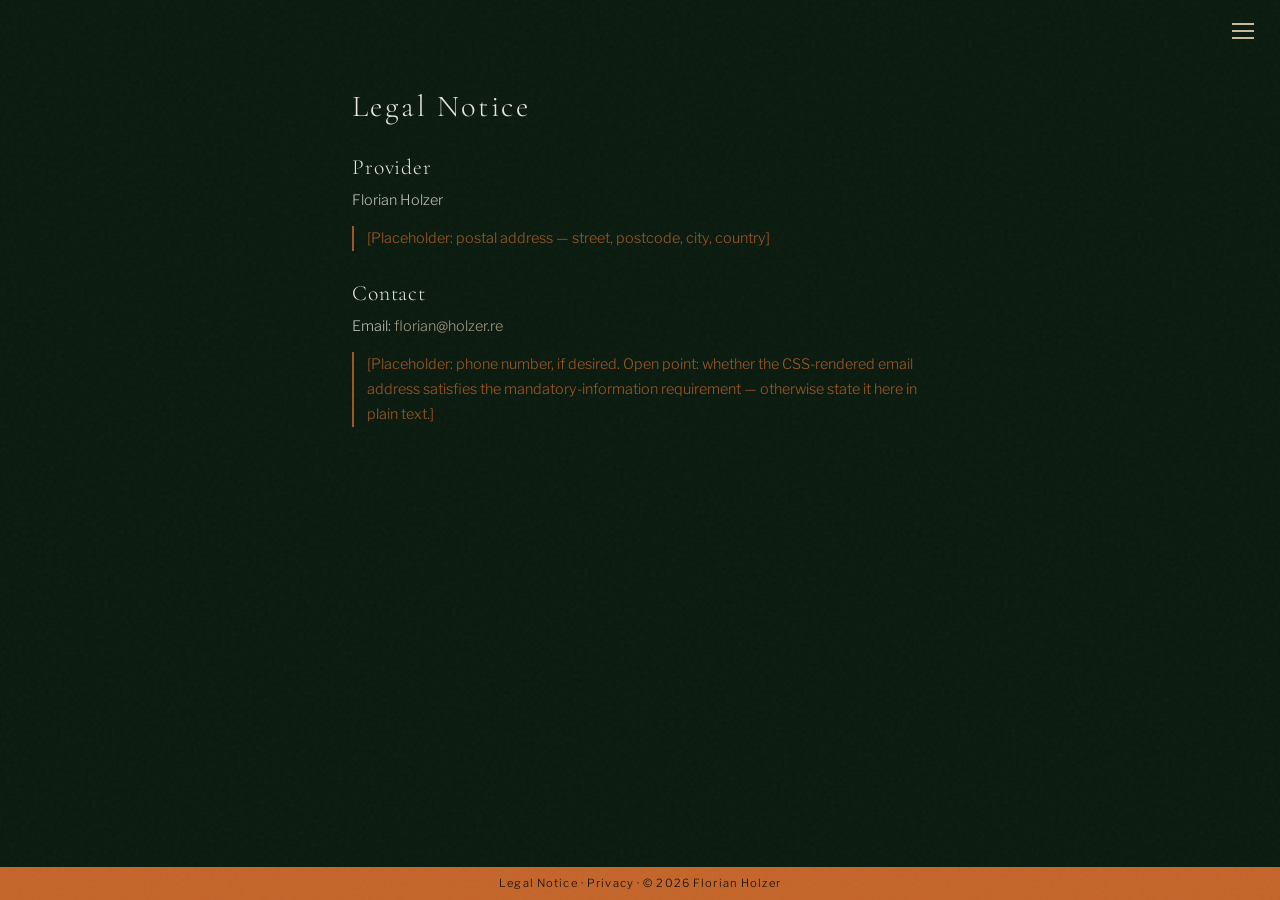
==== legal-notice.html @ d90b1aa7 "Add files via upload" ====
<!DOCTYPE html>
<!-- [Stand: 2026-10-22 | Deckung: Rechnung] -->
<html lang="en">
<head>
  <meta charset="UTF-8">
  <meta name="viewport" content="width=device-width, initial-scale=1.0">
  <title>Legal Notice · Florian Holzer</title>
  <link rel="stylesheet" href="styles.css">
  <script src="mail.js" defer></script>
</head>
<body class="page">

  <input type="checkbox" id="menu-toggle" class="menu-checkbox">
  <label for="menu-toggle" class="menu-btn" aria-label="Menu">
    <span class="menu-icon"></span>
  </label>

  <nav class="top-nav">
    <a href="index.html">Home</a>
    <a href="#" class="mail" data-user="florian" data-domain="holzer.re">Email</a>
    <a href="https://linkedin.com/in/holzerflorian" target="_blank" rel="noopener">LinkedIn</a>
    <a href="legal-notice.html">Legal Notice</a>
    <a href="privacy.html">Privacy</a>
  </nav>

  <main class="container">
    <h1>Legal Notice</h1>

    <h2>Provider</h2>
    <p>Florian Holzer</p>
    <p class="todo">[Placeholder: postal address — street, postcode, city, country]</p>

    <h2>Contact</h2>
    <p>Email: <a href="#" class="mail mail-show" data-user="florian" data-domain="holzer.re"></a></p>
    <p class="todo">[Placeholder: phone number, if desired. Open point: whether the CSS-rendered email address satisfies the mandatory-information requirement — otherwise state it here in plain text.]</p>
  </main>

  <footer class="imprint-bar">
    <!-- TD: Jahreszahl statisch — jährlich von Hand anpassen (per JS ergänzbar, nicht eingebaut) -->
    <a href="legal-notice.html">Legal Notice</a> · <a href="privacy.html">Privacy</a> · &copy; 2026 Florian Holzer
  </footer>

</body>
</html>
---- styles.css ----
/* [Stand: 2026-10-22 | Deckung: Rechnung] */

/* Schriften lokal im Root: Dateien aus @fontsource 5.3.0 (Google-Fonts-Build, Subset latin),
   SIL OFL 1.1 — Lizenztexte LICENSE-*.txt daneben. Kein Abruf von Drittservern. */
@font-face {
  font-family: 'Cormorant Garamond';
  font-style: normal;
  font-weight: 300;
  font-display: swap;
  src: url('cormorant-garamond-latin-300-normal.woff2') format('woff2');
}

@font-face {
  font-family: 'Libre Franklin';
  font-style: normal;
  font-weight: 300;
  font-display: swap;
  src: url('libre-franklin-latin-300-normal.woff2') format('woff2');
}

@font-face {
  font-family: 'Libre Franklin';
  font-style: normal;
  font-weight: 700;
  font-display: swap;
  src: url('libre-franklin-latin-700-normal.woff2') format('woff2');
}

*, *::before, *::after {
  margin: 0;
  padding: 0;
  box-sizing: border-box;
}

:root {
  --bg: #0a1a0f;
  --text: #e8e4df;
  --accent: #c9b99a;
  --muted: #6b6560;
  --orange: #c4652a;
}

html {
  overflow-x: hidden;
}

body {
  background-color: var(--bg);
  color: var(--text);
  font-family: 'Libre Franklin', sans-serif;
  font-weight: 300;
  min-height: 100vh;
  display: flex;
  align-items: center;
  justify-content: center;
  padding: 3.5rem 0;
}

/* Grain-Overlay */
body::before {
  content: '';
  position: fixed;
  inset: 0;
  background-image: url("data:image/svg+xml,%3Csvg viewBox='0 0 256 256' xmlns='http://www.w3.org/2000/svg'%3E%3Cfilter id='noise'%3E%3CfeTurbulence type='fractalNoise' baseFrequency='0.9' numOctaves='4' stitchTiles='stitch'/%3E%3C/filter%3E%3Crect width='100%25' height='100%25' filter='url(%23noise)' opacity='0.03'/%3E%3C/svg%3E");
  pointer-events: none;
  z-index: 100;
}

/* Hamburger-Menü (Checkbox-Hack, kein JS) */
.menu-checkbox { display: none; }

.menu-btn {
  position: fixed;
  top: 0.8rem;
  right: 1.2rem;
  width: 36px;
  height: 36px;
  display: flex;
  align-items: center;
  justify-content: center;
  cursor: pointer;
  z-index: 60;
}

.menu-icon,
.menu-icon::before,
.menu-icon::after {
  display: block;
  width: 22px;
  height: 2px;
  background: var(--accent);
  transition: all 0.35s ease;
}

.menu-icon { position: relative; }
.menu-icon::before,
.menu-icon::after {
  content: '';
  position: absolute;
  left: 0;
}
.menu-icon::before { top: -7px; }
.menu-icon::after  { top: 7px; }

.menu-checkbox:checked ~ .menu-btn .menu-icon { background: transparent; }
.menu-checkbox:checked ~ .menu-btn .menu-icon::before {
  top: 0; transform: rotate(45deg); background: #fff;
}
.menu-checkbox:checked ~ .menu-btn .menu-icon::after {
  top: 0; transform: rotate(-45deg); background: #fff;
}

.top-nav {
  position: fixed;
  top: 0; left: 0; right: 0;
  display: flex;
  flex-direction: column;
  align-items: center;
  gap: 1.2rem;
  background-color: rgba(0, 0, 0, 0.95);
  backdrop-filter: blur(12px);
  -webkit-backdrop-filter: blur(12px);
  border-bottom: 1px solid rgba(255, 255, 255, 0.08);
  z-index: 50;
  max-height: 0;
  overflow: hidden;
  opacity: 0;
  transition: max-height 0.4s ease, opacity 0.3s ease, padding 0.4s ease;
  padding: 0 1.5rem;
}

.menu-checkbox:checked ~ .top-nav {
  max-height: 500px;
  opacity: 1;
  padding: 3.5rem 1.5rem 1.5rem;
}

.top-nav a {
  color: #ffffff;
  text-decoration: none;
  font-weight: 700;
  font-size: 0.75rem;
  letter-spacing: 0.15em;
  text-transform: uppercase;
  padding-bottom: 2px;
  border-bottom: 1px solid transparent;
  transition: border-color 0.3s ease, color 0.3s ease;
}

.top-nav a:hover {
  color: #ffffff;
  border-bottom-color: #ffffff;
}

/* Inhalt */
.container {
  text-align: center;
  max-width: 480px;
  padding: 2rem;
  animation: fadeUp 1.2s ease-out both;
}

.portrait-wrapper {
  position: relative;
  display: inline-block;
  margin-bottom: 2.5rem;
}

.portrait {
  width: 260px;
  height: 340px;
  object-fit: cover;
  display: block;
  border: 2px solid #ffffff;
  padding: 20px;
  filter: grayscale(15%) contrast(1.05);
  transition: filter 0.6s ease;
}

.portrait:hover {
  filter: grayscale(0%) contrast(1.1);
}

.divider {
  width: 40px;
  height: 1px;
  background: var(--accent);
  margin: 0 auto 1.8rem;
  animation: expandLine 1s ease-out 0.6s both;
}

h1 {
  font-family: 'Cormorant Garamond', serif;
  font-weight: 300;
  font-size: 2.2rem;
  letter-spacing: 0.08em;
  margin-bottom: 0.5rem;
  color: var(--text);
  animation: fadeUp 1s ease-out 0.3s both;
}

.subtitle {
  font-size: 0.7rem;
  letter-spacing: 0.25em;
  text-transform: uppercase;
  color: var(--muted);
  margin-bottom: 1.4rem;
  animation: fadeUp 1s ease-out 0.5s both;
}

.tagline {
  font-size: 0.95rem;
  line-height: 1.8;
  opacity: 0.75;
  animation: fadeUp 1s ease-out 0.7s both;
}

.links {
  list-style: none;
  display: flex;
  justify-content: center;
  align-items: baseline;
  flex-wrap: wrap;
  gap: 0.6rem 2rem;
  margin-top: 1.6rem;
  animation: fadeUp 1s ease-out 0.9s both;
}

/* Links in Inhalt und Textseiten */
.links a,
.mail,
.page a {
  color: var(--accent);
  text-decoration: none;
  padding-bottom: 2px;
  border-bottom: 1px solid transparent;
  transition: border-color 0.3s ease, color 0.3s ease;
}

.links a:hover,
.links a:focus-visible,
.mail:hover,
.mail:focus-visible,
.page a:hover,
.page a:focus-visible {
  color: #ffffff;
  border-bottom-color: #ffffff;
}

.links a {
  font-size: 0.85rem;
  letter-spacing: 0.08em;
}

/* E-Mail-Adresse: steht in keiner Datei zusammengesetzt. Anzeige aus data-user/data-domain
   als generierter Inhalt — nicht im DOM-Text, nicht per Textauswahl kopierbar.
   Das mailto-Ziel setzt mail.js erst bei Hover/Fokus/Klick. */
.mail-show::after {
  content: attr(data-user) "@" attr(data-domain);
}

/* Textseiten (legal-notice.html, privacy.html): body.page */
body.page { align-items: flex-start; }

.page .container {
  max-width: 640px;
  text-align: left;
}

.page h1 {
  font-size: 1.9rem;
  margin-bottom: 1.6rem;
}

.page h2 {
  font-family: 'Cormorant Garamond', serif;
  font-weight: 300;
  font-size: 1.35rem;
  letter-spacing: 0.04em;
  margin: 1.8rem 0 0.5rem;
}

.page p {
  font-size: 0.9rem;
  line-height: 1.75;
  opacity: 0.8;
  margin-bottom: 0.8rem;
}

/* Platzhalter — sichtbar markiert, bis Inhalt eingesetzt ist */
.todo {
  color: var(--orange);
  opacity: 1;
  border-left: 2px solid var(--orange);
  padding-left: 0.8rem;
}

/* Imprint-Leiste */
.imprint-bar {
  position: fixed;
  bottom: 0; left: 0; right: 0;
  background-color: var(--orange);
  color: #0a0a0a;
  text-align: center;
  padding: 0.6rem 1rem;
  font-size: 0.7rem;
  letter-spacing: 0.1em;
  z-index: 50;
}

.imprint-bar a {
  color: #0a0a0a;
  text-decoration: none;
  transition: opacity 0.3s ease;
}

.imprint-bar a:hover { opacity: 0.6; }

/* Animationen */
@keyframes fadeUp {
  from { opacity: 0; transform: translateY(20px); }
  to   { opacity: 1; transform: translateY(0); }
}

@keyframes expandLine {
  from { width: 0; opacity: 0; }
  to   { width: 40px; opacity: 1; }
}

/* Responsive */
@media (max-width: 520px) {
  body {
    align-items: flex-start;
    padding: 2rem 0 4rem;
  }

  .container { padding: 1.2rem; max-width: 100%; }

  .portrait {
    width: 75vw;
    max-width: 260px;
    height: auto;
    aspect-ratio: 3 / 4;
    padding: 12px;
  }

  .portrait-wrapper { margin-bottom: 1.8rem; }

  h1 { font-size: 1.6rem; letter-spacing: 0.05em; }

  .divider { margin: 0 auto 1.2rem; }

  .subtitle { font-size: 0.6rem; margin-bottom: 1rem; }
  .tagline { font-size: 0.85rem; line-height: 1.7; }
  .links { gap: 0.6rem 1.4rem; margin-top: 1.3rem; padding: 0 0.5rem; }
  .links a { font-size: 0.8rem; }

  .page h1 { font-size: 1.5rem; }
  .page p { font-size: 0.85rem; max-width: 90vw; }

  .top-nav { gap: 1rem; }
  .top-nav a { font-size: 0.8rem; }

  .menu-btn {
    top: 0.6rem; right: 0.8rem;
    width: 44px; height: 44px;
  }

  .imprint-bar {
    font-size: 0.6rem;
    padding: 0.5rem 0.8rem;
  }
}

@media (max-width: 360px) {
  .portrait { width: 70vw; padding: 8px; }

  h1 { font-size: 1.35rem; }
}
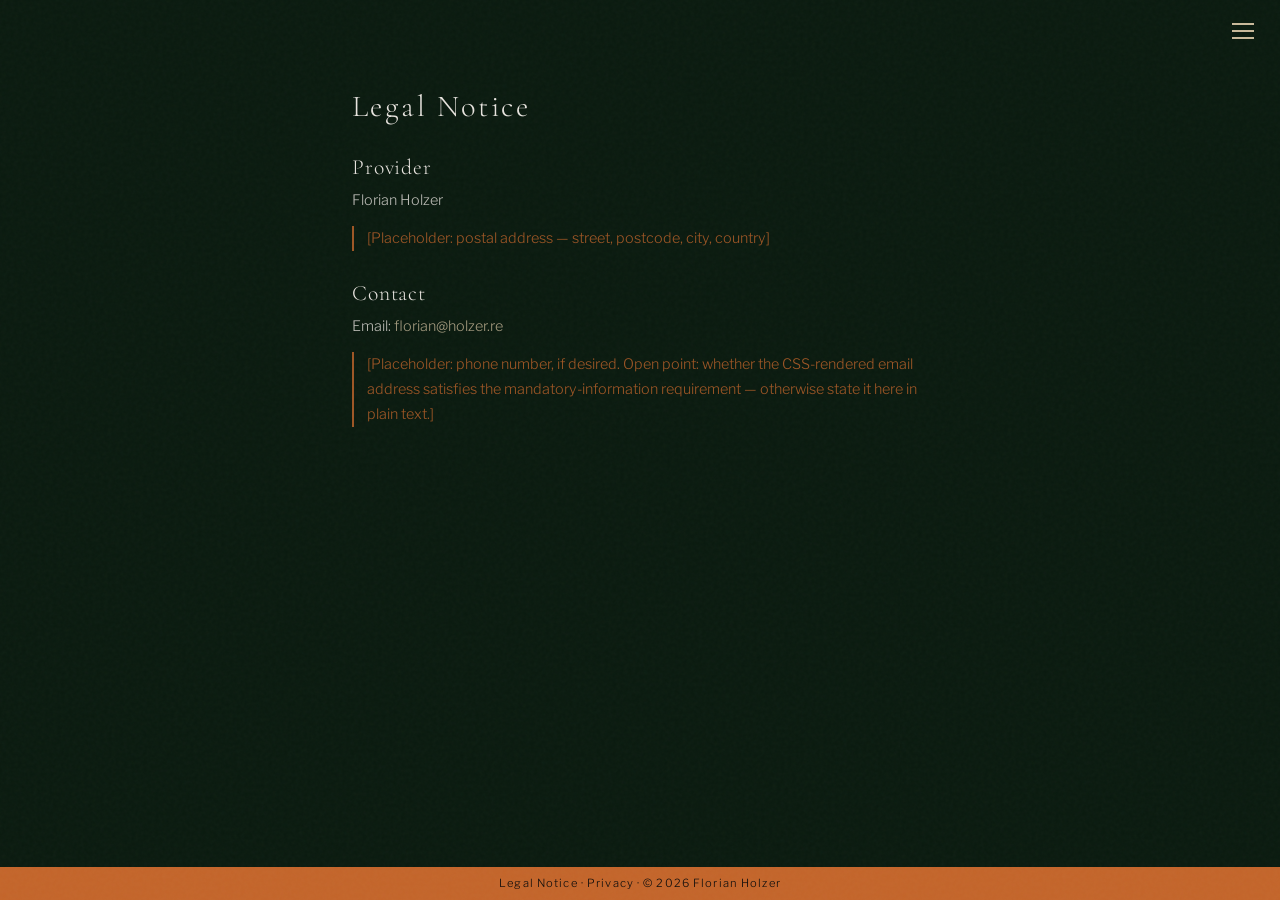
==== commit 8a81dc66: "Add files via upload" ====
--- a/legal-notice.html
+++ b/legal-notice.html
@@ -5,8 +5,9 @@
   <meta charset="UTF-8">
   <meta name="viewport" content="width=device-width, initial-scale=1.0">
   <title>Legal Notice · Florian Holzer</title>
+  <link rel="icon" href="data:image/svg+xml,%3Csvg xmlns='http://www.w3.org/2000/svg' viewBox='0 0 64 64'%3E%3Crect width='64' height='64' rx='12' fill='%230a1a0f'/%3E%3Ctext x='32' y='43' text-anchor='middle' font-family='Georgia,serif' font-size='30' fill='%23c9b99a'%3EFH%3C/text%3E%3C/svg%3E">
   <link rel="stylesheet" href="styles.css">
-  <script src="mail.js" defer></script>
+  <script src="site.js" defer></script>
 </head>
 <body class="page">
 
@@ -36,8 +37,8 @@
   </main>
 
   <footer class="imprint-bar">
-    <!-- TD: Jahreszahl statisch — jährlich von Hand anpassen (per JS ergänzbar, nicht eingebaut) -->
-    <a href="legal-notice.html">Legal Notice</a> · <a href="privacy.html">Privacy</a> · &copy; 2026 Florian Holzer
+    <!-- Jahreszahl: statischer Wert ist Fallback ohne JS, site.js setzt das aktuelle Jahr -->
+    <a href="legal-notice.html">Legal Notice</a> · <a href="privacy.html">Privacy</a> · &copy; <span class="year">2026</span> Florian Holzer
   </footer>
 
 </body>
--- a/styles.css
+++ b/styles.css
@@ -66,8 +66,23 @@
   z-index: 100;
 }
 
-/* Hamburger-Menü (Checkbox-Hack, kein JS) */
-.menu-checkbox { display: none; }
+/* Hamburger-Menü (Checkbox-Hack, kein JS). Checkbox visuell verborgen, bleibt fokussierbar:
+   Tab erreicht sie als erstes Element, Leertaste schaltet das Menü; Fokusring am Button. */
+.menu-checkbox {
+  position: absolute;
+  top: 0; left: 0;
+  width: 1px; height: 1px;
+  margin: -1px; padding: 0; border: 0;
+  overflow: hidden;
+  clip: rect(0 0 0 0);
+  clip-path: inset(50%);
+  white-space: nowrap;
+}
+
+.menu-checkbox:focus-visible ~ .menu-btn {
+  outline: 2px solid var(--accent);
+  outline-offset: 2px;
+}
 
 .menu-btn {
   position: fixed;
@@ -125,13 +140,16 @@
   max-height: 0;
   overflow: hidden;
   opacity: 0;
-  transition: max-height 0.4s ease, opacity 0.3s ease, padding 0.4s ease;
+  visibility: hidden;   /* geschlossen: Links nicht in der Tab-Reihenfolge */
+  transition: max-height 0.4s ease, opacity 0.3s ease, padding 0.4s ease, visibility 0s linear 0.4s;
   padding: 0 1.5rem;
 }
 
 .menu-checkbox:checked ~ .top-nav {
   max-height: 500px;
   opacity: 1;
+  visibility: visible;
+  transition: max-height 0.4s ease, opacity 0.3s ease, padding 0.4s ease, visibility 0s;
   padding: 3.5rem 1.5rem 1.5rem;
 }
 
@@ -155,7 +173,7 @@
 /* Inhalt */
 .container {
   text-align: center;
-  max-width: 480px;
+  max-width: 540px;
   padding: 2rem;
   animation: fadeUp 1.2s ease-out both;
 }
@@ -199,6 +217,7 @@
   animation: fadeUp 1s ease-out 0.3s both;
 }
 
+/* .subtitle: derzeit ungenutzt — für eine optionale Zeile „Titel · Firma" unter dem Namen */
 .subtitle {
   font-size: 0.7rem;
   letter-spacing: 0.25em;
@@ -209,9 +228,19 @@
 }
 
 .tagline {
-  font-size: 0.95rem;
-  line-height: 1.8;
-  opacity: 0.75;
+  font-size: 1rem;
+  line-height: 1.6;
+  opacity: 0.85;
+  margin: 0.4rem auto 0.9rem;
+  animation: fadeUp 1s ease-out 0.5s both;
+}
+
+.bio {
+  font-size: 0.9rem;
+  line-height: 1.75;
+  opacity: 0.7;
+  max-width: 440px;
+  margin: 0 auto;
   animation: fadeUp 1s ease-out 0.7s both;
 }
 
@@ -228,6 +257,7 @@
 
 /* Links in Inhalt und Textseiten */
 .links a,
+.bio a,
 .mail,
 .page a {
   color: var(--accent);
@@ -239,6 +269,8 @@
 
 .links a:hover,
 .links a:focus-visible,
+.bio a:hover,
+.bio a:focus-visible,
 .mail:hover,
 .mail:focus-visible,
 .page a:hover,
@@ -254,9 +286,18 @@
 
 /* E-Mail-Adresse: steht in keiner Datei zusammengesetzt. Anzeige aus data-user/data-domain
    als generierter Inhalt — nicht im DOM-Text, nicht per Textauswahl kopierbar.
-   Das mailto-Ziel setzt mail.js erst bei Hover/Fokus/Klick. */
+   Das mailto-Ziel setzt site.js erst bei Hover/Fokus/Klick; der Klick kopiert die Adresse
+   zusätzlich in die Zwischenablage, site.js setzt dafür 2 s lang .copied (Rückmeldung). */
 .mail-show::after {
   content: attr(data-user) "@" attr(data-domain);
+}
+
+.mail-show.copied::after {
+  content: "copied to clipboard";
+}
+
+.top-nav a.mail.copied::after {
+  content: " · copied";
 }
 
 /* Textseiten (legal-notice.html, privacy.html): body.page */
@@ -351,7 +392,8 @@
   .divider { margin: 0 auto 1.2rem; }
 
   .subtitle { font-size: 0.6rem; margin-bottom: 1rem; }
-  .tagline { font-size: 0.85rem; line-height: 1.7; }
+  .tagline { font-size: 0.9rem; }
+  .bio { font-size: 0.85rem; line-height: 1.7; max-width: 90vw; }
   .links { gap: 0.6rem 1.4rem; margin-top: 1.3rem; padding: 0 0.5rem; }
   .links a { font-size: 0.8rem; }
 
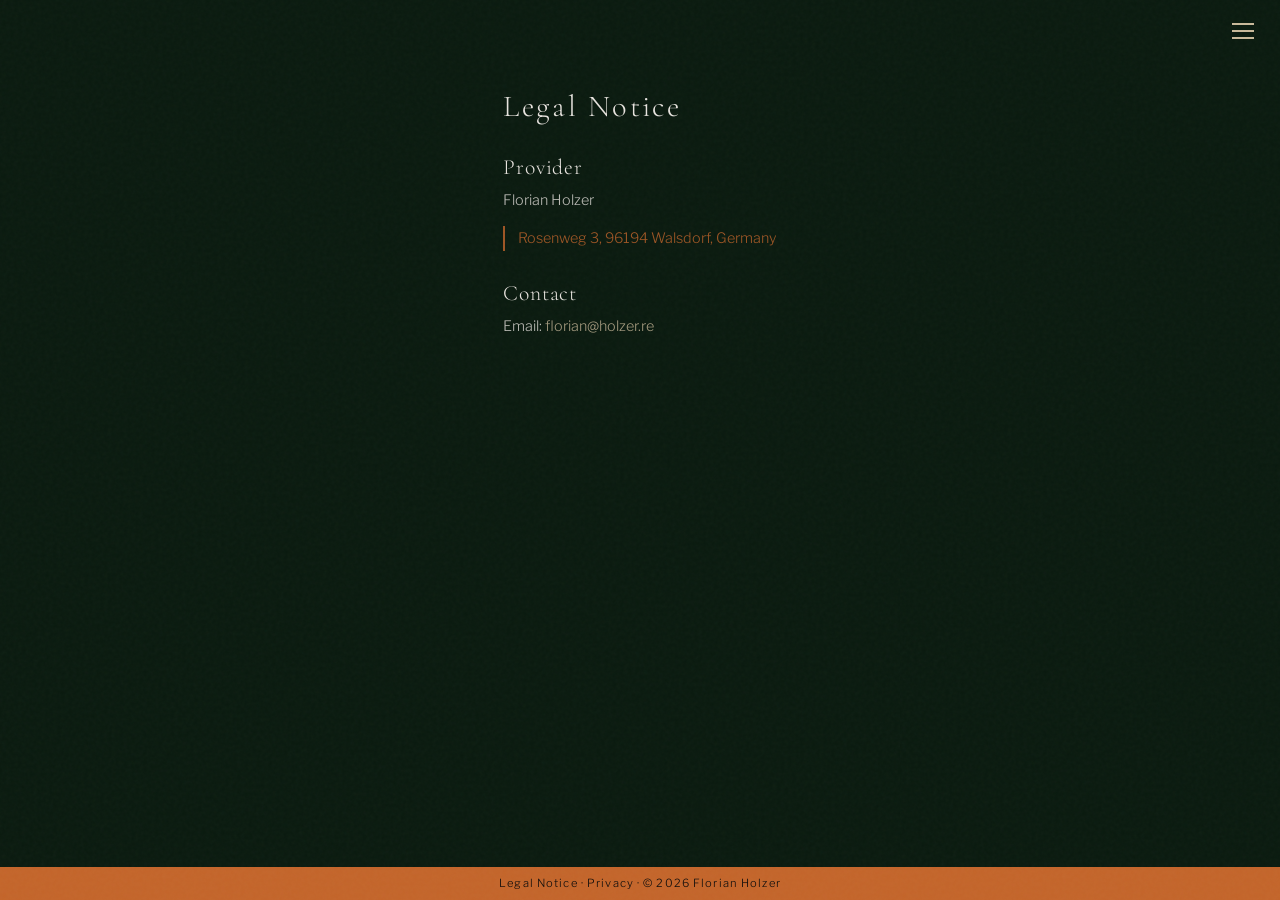
==== commit 8b286bdf: "Update legal-notice.html" ====
--- a/legal-notice.html
+++ b/legal-notice.html
@@ -29,11 +29,10 @@
 
     <h2>Provider</h2>
     <p>Florian Holzer</p>
-    <p class="todo">[Placeholder: postal address — street, postcode, city, country]</p>
+    <p class="todo">Rosenweg 3, 96194 Walsdorf, Germany</p>
 
     <h2>Contact</h2>
     <p>Email: <a href="#" class="mail mail-show" data-user="florian" data-domain="holzer.re"></a></p>
-    <p class="todo">[Placeholder: phone number, if desired. Open point: whether the CSS-rendered email address satisfies the mandatory-information requirement — otherwise state it here in plain text.]</p>
   </main>
 
   <footer class="imprint-bar">
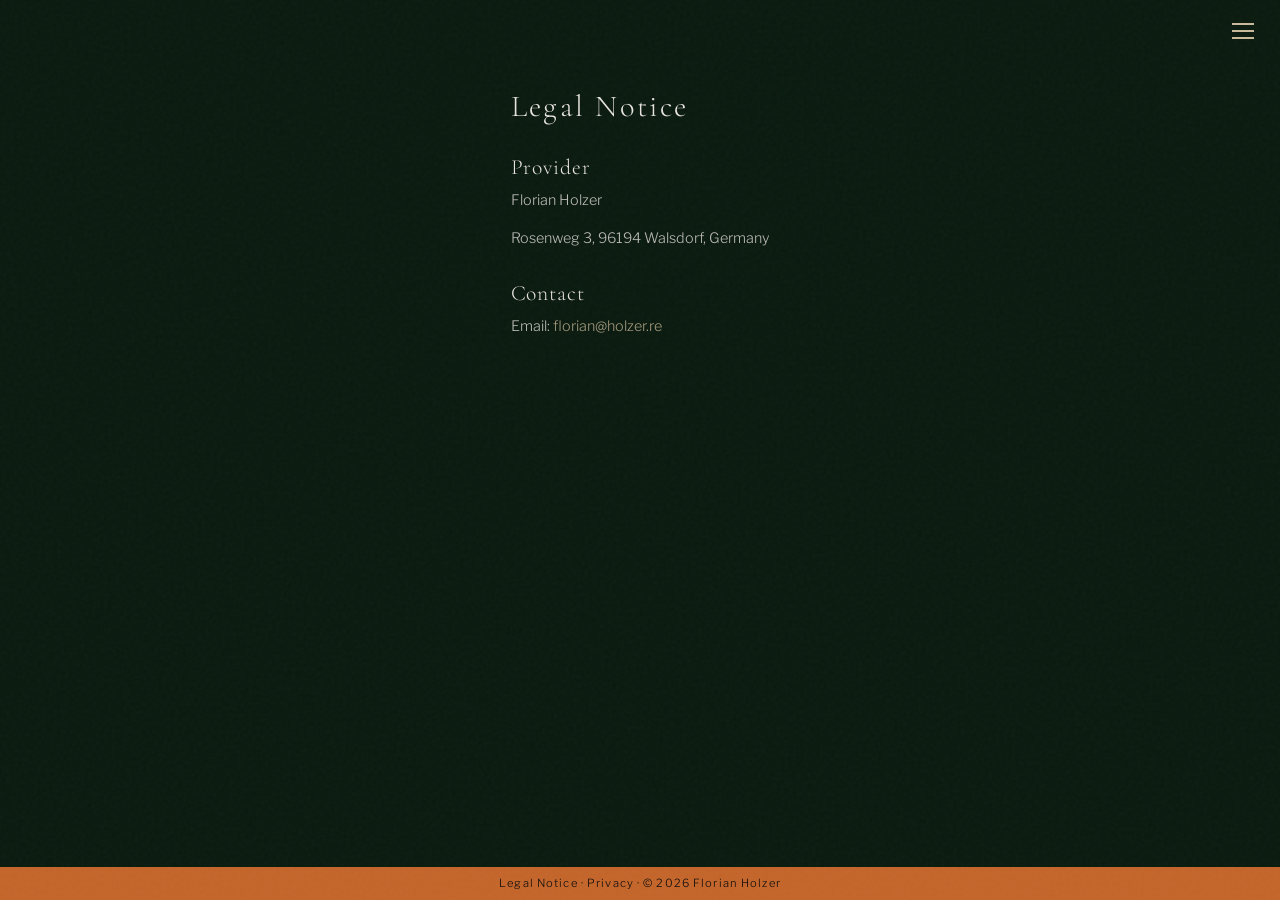
==== commit 42fc85df: "Remove 'todo' class from address paragraph" ====
--- a/legal-notice.html
+++ b/legal-notice.html
@@ -29,7 +29,7 @@
 
     <h2>Provider</h2>
     <p>Florian Holzer</p>
-    <p class="todo">Rosenweg 3, 96194 Walsdorf, Germany</p>
+    <p>Rosenweg 3, 96194 Walsdorf, Germany</p>
 
     <h2>Contact</h2>
     <p>Email: <a href="#" class="mail mail-show" data-user="florian" data-domain="holzer.re"></a></p>
